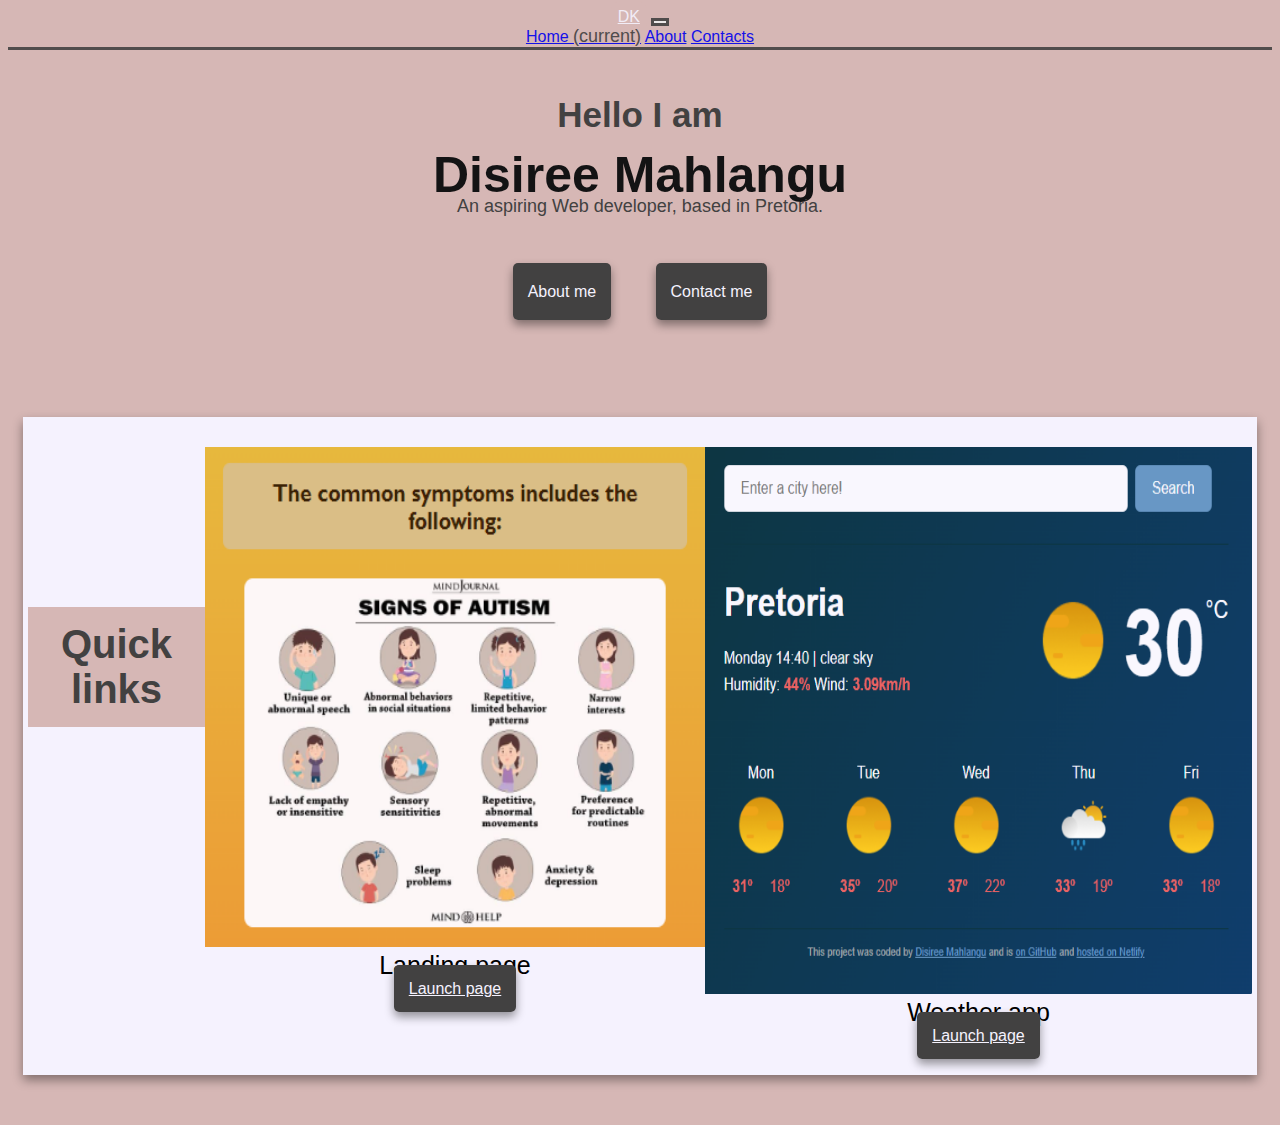
==== index.html @ 941da006 "Imported existing project" ====
<!DOCTYPE html>
<html lang="en">
  <head>
    <meta charset="UTF-8" />
    <meta name="viewport" content="width=device-width, initial-scale=1.0" />
    <meta http-equiv="X-UA-Compatible" content="ie=edge" />
    <link
      rel="stylesheet"
      href="https://cdn.jsdelivr.net/npm/bootstrap@4.6.2/dist/css/bootstrap.min.css"
      integrity="sha384-xOolHFLEh07PJGoPkLv1IbcEPTNtaed2xpHsD9ESMhqIYd0nLMwNLD69Npy4HI+N"
      crossorigin="anonymous"
    />
    <script
      src="https://cdn.jsdelivr.net/npm/jquery@3.5.1/dist/jquery.slim.min.js"
      integrity="sha384-DfXdz2htPH0lsSSs5nCTpuj/zy4C+OGpamoFVy38MVBnE+IbbVYUew+OrCXaRkfj"
      crossorigin="anonymous"
    ></script>
    <script
      src="https://cdn.jsdelivr.net/npm/bootstrap@4.6.2/dist/js/bootstrap.bundle.min.js"
      integrity="sha384-Fy6S3B9q64WdZWQUiU+q4/2Lc9npb8tCaSX9FK7E8HnRr0Jz8D6OP9dO5Vg3Q9ct"
      crossorigin="anonymous"
    ></script>
    <title>Week2 Homework</title>
    <link rel="stylesheet" href="style.css" />
  </head>
  <body>
    <div class="navigation-bar">
      <nav class="navbar navbar-expand-lg navbar-light bg-light">
        <a class="navbar-brand" href="#">DK</a>
        <button
          class="navbar-toggler"
          type="button"
          data-toggle="collapse"
          data-target="#navbarNavAltMarkup"
          aria-controls="navbarNavAltMarkup"
          aria-expanded="false"
          aria-label="Toggle navigation"
        >
          <span class="navbar-toggler-icon"></span>
        </button>
        <div class="collapse navbar-collapse" id="navbarNavAltMarkup">
          <div class="navbar-nav">
            <a class="nav-link active" href="index.html"
              >Home <span class="sr-only">(current)</span></a
            >
            <a class="nav-link" href="about.html">About</a>
            <a class="nav-link" href="about.html#contact">Contacts</a>
          </div>
        </div>
      </nav>
    </div>

    <h1>Hello I am</h1>
    <div><strong>Disiree Mahlangu</strong></div>
    <span>An aspiring Web developer, based in Pretoria.</span>
    <br />
    <div class="navigation-links">
      <a href="about.html" class="about-link">About me</a>
      <a href="about.html#contact" class="contact-link"> Contact me</a>
    </div>
    <div class="homepage">
      <div class="row">
        <div class="col-sm-2"><h4>Quick links</h4></div>
        <div class="col-sm-5">
          <img
            src="Landing-page1.PNG"
            class="img-fluid p-2 mt-5 shadow"
            width="500"
            height="500"
          />
          <div class="mb-3">Landing page</div>
          <div class="launch-link">
            <a href="about.html#landing-page"> Launch page</a>
          </div>
        </div>

        <div class="col-sm-5">
          <img
            src="Weather-app.PNG"
            class="img-fluid p-2 mt-5 shadow"
            width="547"
            height="547"
          />
          <div class="mb-3">Weather app</div>
          <div class="launch-link">
            <a href="about.html#weather-app">Launch page</a>
          </div>
        </div>
      </div>
    </div>
  </body>
</html>
---- style.css ----
:root {
  --primary-color: #131314;
  --secondary-color: #424141;
  --third-color: #f5f2fe;
  --box-shadow: 0 5px 10px rgba(0, 0, 0, 0.4);
}
body {
  font-family: Arial, Helvetica, sans-serif;
  background: #d6b7b5;
  text-align: center;
}
.navigation-bar {
  border-bottom: var(--secondary-color) solid;
  opacity: 90%;
}
.navbar-brand {
  color: var(--third-color);
  background-color: #d6b7b5;
  padding: 7px;
  border-radius: 9px;
}
.navbar-toggler {
  border: var(--secondary-color) solid;
}
.homepage {
  box-shadow: var(--box-shadow);
  margin: 50px 15px;
  padding: 30px 5px;
  background: var(--third-color);
}
h1 {
  font-size: 35px;
  color: var(--secondary-color);
}

h3 {
  font-size: 55px;
  margin-bottom: 5px;
  color: var(--secondary-color);
}

h2,
strong {
  color: var(--primary-color);
  font-weight: 40px;
  line-height: 35px;
}
h1 {
  margin-top: 45px;
}
h2 {
  font-size: 60px;
}
h4 {
  background-color: #d6b7b5;
  margin-top: 160px;
  font-size: 40px;
  color: var(--secondary-color);
  padding: 15px;
}
strong {
  font-size: 50px;
}

span {
  font-size: 18px;
  color: var(--secondary-color);
}
.navigation-links a {
  text-decoration: none;
  margin: 20px;
  padding: 20px 15px;
  border-radius: 5px;
  color: var(--third-color);
  line-height: 150px;
}
.about-link,
.contact-link {
  background: var(--secondary-color);
  box-shadow: var(--box-shadow);
}

.homepage-link {
  color: var(--secondary-color);
  display: block;
}

.paragraph {
  box-shadow: var(--box-shadow);
  background: var(--third-color);
  margin: 20px 75px;
  padding: 55px 35px;
}
.email-link {
  color: var(--primary-color);
  font-size: 22px;
  text-decoration: none;
}

.email-link:hover {
  text-decoration: underline;
}

.mb-3 {
  font-size: 25px;
}
.launch-link a {
  padding: 15px;
  border-radius: 5px;
  background: var(--secondary-color);
  color: var(--third-color);
  box-shadow: var(--box-shadow);
}
.row {
  display: flex;
  justify-content: space-evenly;
}
.project-paragraph {
  background: var(--third-color);
  padding: 20px 15px;
  font-size: 18px;
  margin-inline: 20px;
}
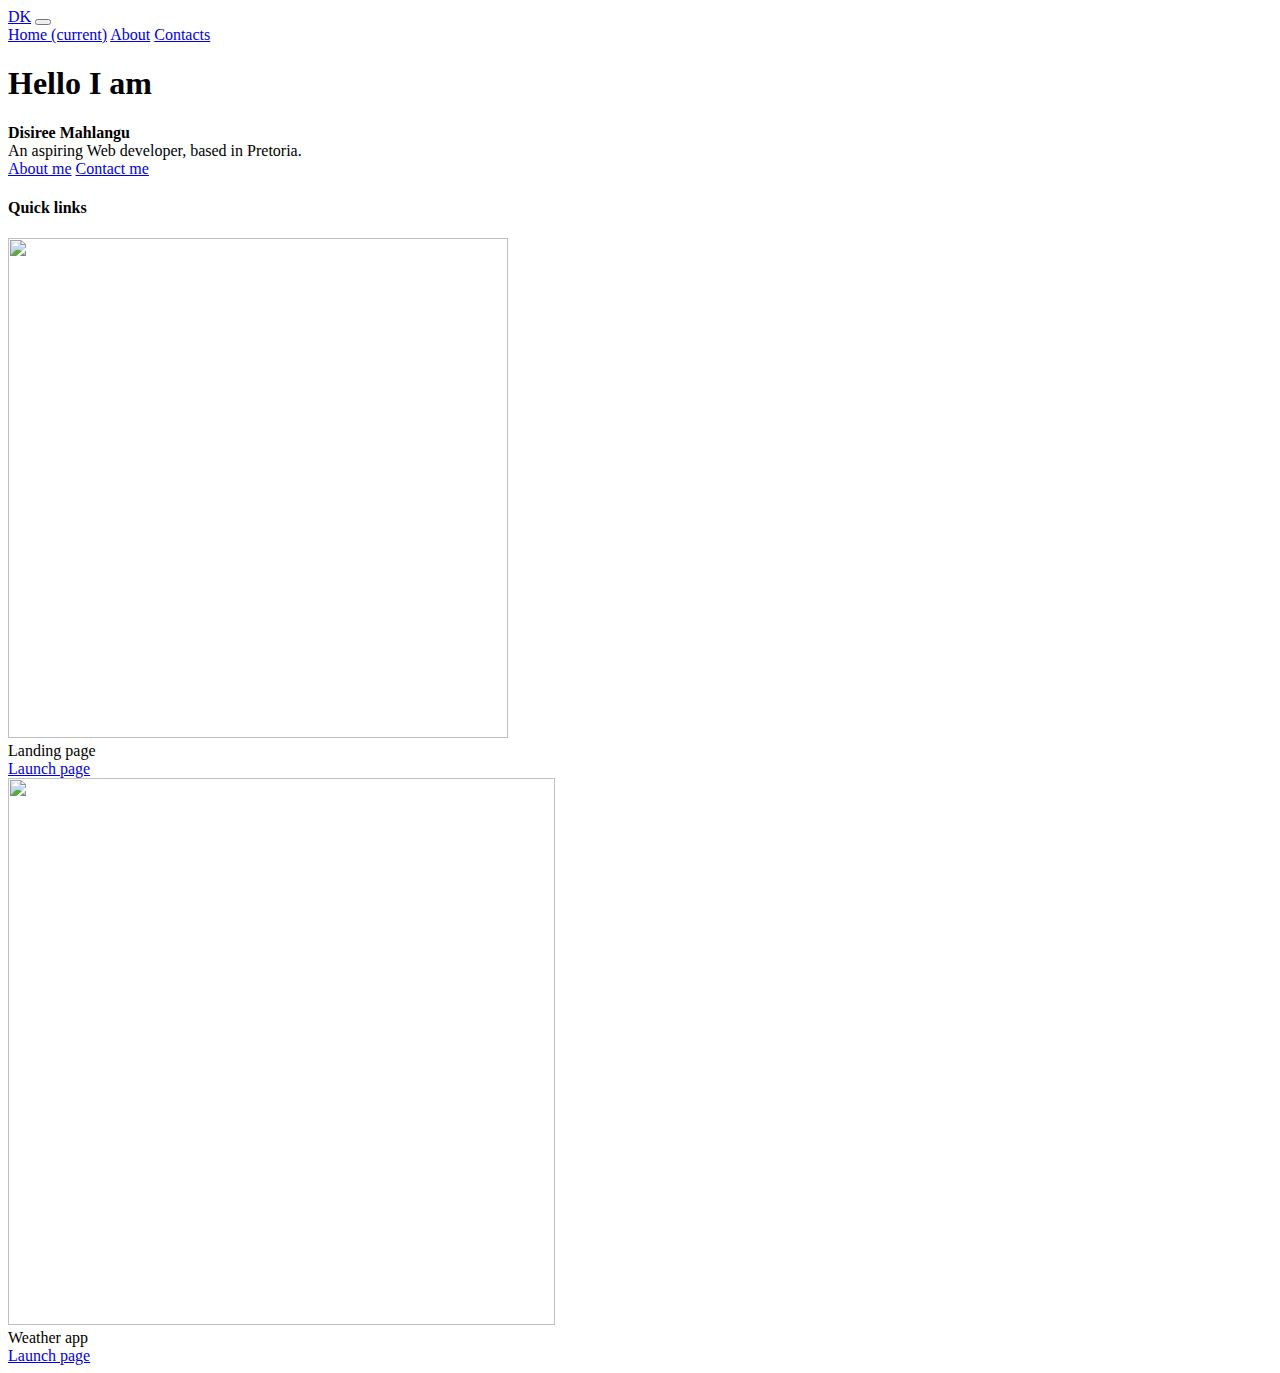
==== commit 117f79a9: "moved images and css into their designated folders and fixed the HTML" ====
--- a/index.html
+++ b/index.html
@@ -21,7 +21,7 @@
       crossorigin="anonymous"
     ></script>
     <title>Week2 Homework</title>
-    <link rel="stylesheet" href="style.css" />
+    <link rel="stylesheet" href="/css/style.css" />
   </head>
   <body>
     <div class="navigation-bar">
@@ -43,8 +43,8 @@
             <a class="nav-link active" href="index.html"
               >Home <span class="sr-only">(current)</span></a
             >
-            <a class="nav-link" href="about.html">About</a>
-            <a class="nav-link" href="about.html#contact">Contacts</a>
+            <a class="nav-link" href="/about.html">About</a>
+            <a class="nav-link" href="/about.html#contact">Contacts</a>
           </div>
         </div>
       </nav>
@@ -55,35 +55,35 @@
     <span>An aspiring Web developer, based in Pretoria.</span>
     <br />
     <div class="navigation-links">
-      <a href="about.html" class="about-link">About me</a>
-      <a href="about.html#contact" class="contact-link"> Contact me</a>
+      <a href="/about.html" class="about-link">About me</a>
+      <a href="/about.html#contact" class="contact-link"> Contact me</a>
     </div>
     <div class="homepage">
       <div class="row">
         <div class="col-sm-2"><h4>Quick links</h4></div>
         <div class="col-sm-5">
           <img
-            src="Landing-page1.PNG"
+            src="/images/Landing-page1.PNG"
             class="img-fluid p-2 mt-5 shadow"
             width="500"
             height="500"
           />
           <div class="mb-3">Landing page</div>
           <div class="launch-link">
-            <a href="about.html#landing-page"> Launch page</a>
+            <a href="/about.html#landing-page"> Launch page</a>
           </div>
         </div>
 
         <div class="col-sm-5">
           <img
-            src="Weather-app.PNG"
+            src="/images/Weather-app.PNG"
             class="img-fluid p-2 mt-5 shadow"
             width="547"
             height="547"
           />
           <div class="mb-3">Weather app</div>
           <div class="launch-link">
-            <a href="about.html#weather-app">Launch page</a>
+            <a href="/about.html#weather-app">Launch page</a>
           </div>
         </div>
       </div>
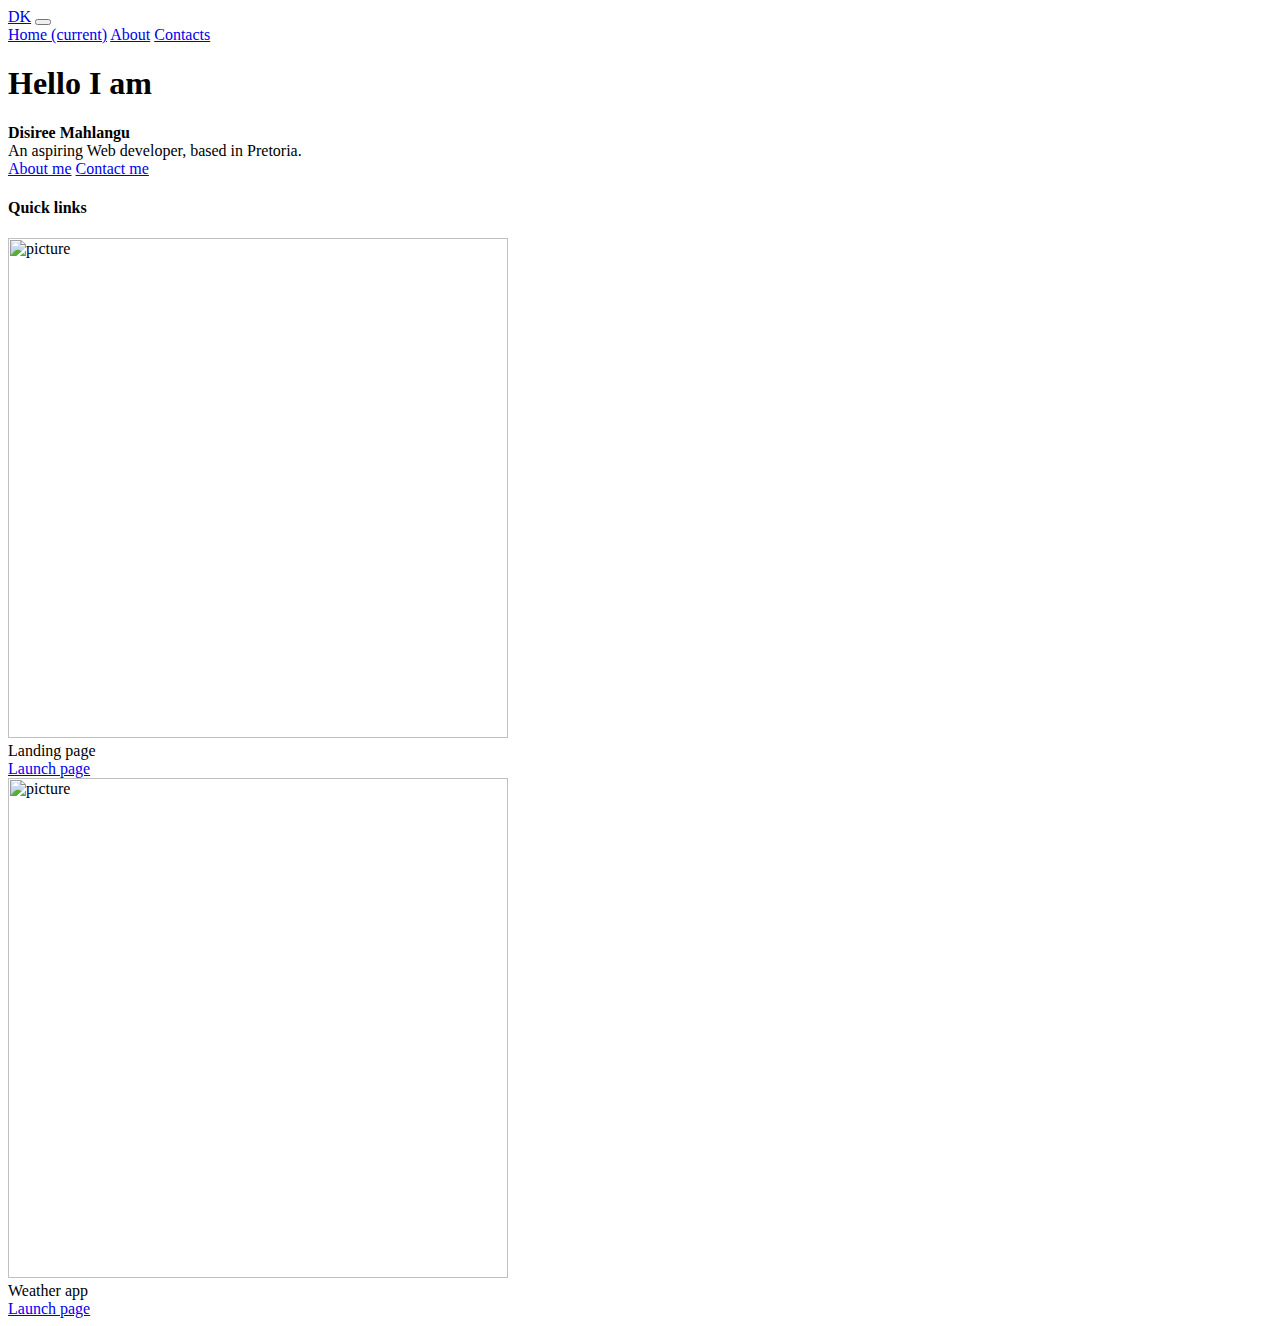
==== commit 517f2924: "Made the project SEO friendly" ====
--- a/index.html
+++ b/index.html
@@ -2,6 +2,7 @@
 <html lang="en">
   <head>
     <meta charset="UTF-8" />
+    <meta name="description" content="Disiree Mahlangu" />
     <meta name="viewport" content="width=device-width, initial-scale=1.0" />
     <meta http-equiv="X-UA-Compatible" content="ie=edge" />
     <link
@@ -20,7 +21,7 @@
       integrity="sha384-Fy6S3B9q64WdZWQUiU+q4/2Lc9npb8tCaSX9FK7E8HnRr0Jz8D6OP9dO5Vg3Q9ct"
       crossorigin="anonymous"
     ></script>
-    <title>Week2 Homework</title>
+    <title>Week3 Advanced Tools Homework(profile)</title>
     <link rel="stylesheet" href="/css/style.css" />
   </head>
   <body>
@@ -67,10 +68,11 @@
             class="img-fluid p-2 mt-5 shadow"
             width="500"
             height="500"
+            title="picture"
           />
           <div class="mb-3">Landing page</div>
           <div class="launch-link">
-            <a href="/about.html#landing-page"> Launch page</a>
+            <a href="/about.html#Landing-page" title="Go to landing page"> Launch page</a>
           </div>
         </div>
 
@@ -78,12 +80,13 @@
           <img
             src="/images/Weather-app.PNG"
             class="img-fluid p-2 mt-5 shadow"
-            width="547"
-            height="547"
+            width="500"
+            height="500"
+            title="picture"
           />
           <div class="mb-3">Weather app</div>
           <div class="launch-link">
-            <a href="/about.html#weather-app">Launch page</a>
+            <a href="/about.html#Weather-app" title="Go to weather app">Launch page</a>
           </div>
         </div>
       </div>
